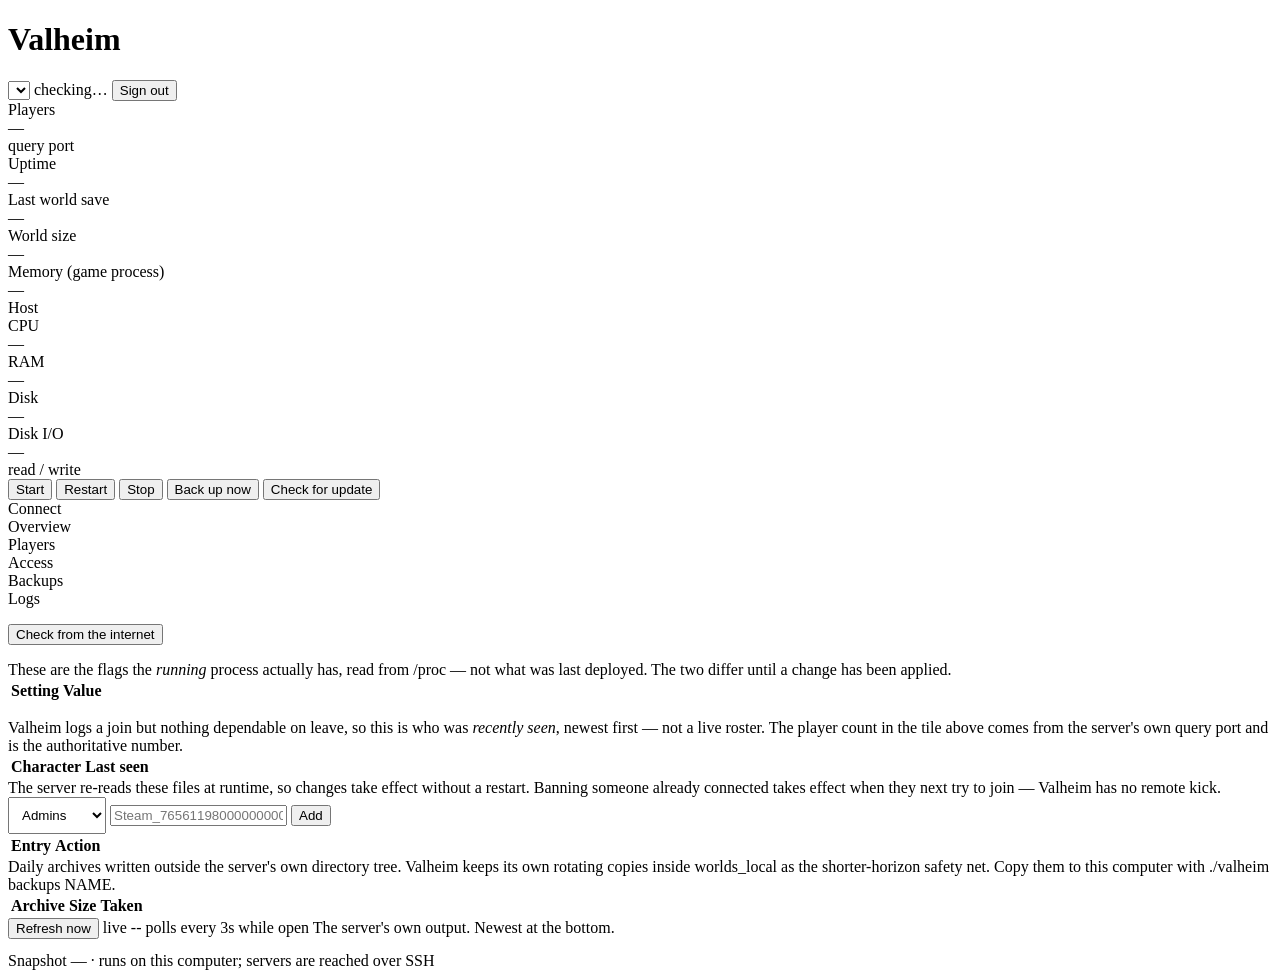
==== vhdeploy/static/index.html @ 9f72a346 "Add self-service Valheim server deployment and dashboard Adapts the Valheim server and dashboard fro" ====
<!doctype html>
<html lang="en">
<head>
<meta charset="utf-8">
<meta name="viewport" content="width=device-width, initial-scale=1">
<title>Valheim Server</title>
<link rel="stylesheet" href="/static/app.css">
</head>
<body>

<header class="rune">
  <h1 id="server-name">Valheim</h1>
  <select id="server-select" aria-label="Choose a server"></select>
  <span class="world" id="world-name"></span>
  <span class="spacer"></span>
  <span class="pill" id="status-pill"><span class="dot"></span><span id="status-text">checking…</span></span>
  <button id="signout">Sign out</button>
</header>

<main>
  <div class="note bad" id="offline" hidden></div>
  <div id="empty" class="note" hidden>
    No servers yet. In a terminal, run <span class="mono">./valheim new</span>, then reload this page.
  </div>
  <div id="content">
  <section class="tiles">
    <div class="tile">
      <div class="label">Players</div>
      <div class="value" id="t-players">—</div>
      <div class="sub" id="t-players-sub">query port</div>
    </div>
    <div class="tile">
      <div class="label">Uptime</div>
      <div class="value" id="t-uptime">—</div>
      <div class="sub" id="t-restarts"></div>
    </div>
    <div class="tile">
      <div class="label">Last world save</div>
      <div class="value" id="t-save">—</div>
      <div class="sub" id="t-save-sub"></div>
    </div>
    <div class="tile">
      <div class="label">World size</div>
      <div class="value" id="t-world">—</div>
      <div class="sub" id="t-zdos"></div>
    </div>
    <div class="tile">
      <div class="label">Memory (game process)</div>
      <div class="value" id="t-mem">—</div>
      <div class="sub" id="t-disk"></div>
    </div>
  </section>

  <div class="section-label">Host</div>
  <section class="tiles">
    <div class="tile">
      <div class="label">CPU</div>
      <div class="value" id="t-cpu">—</div>
      <div class="sub" id="t-cpu-sub"></div>
    </div>
    <div class="tile">
      <div class="label">RAM</div>
      <div class="value" id="t-ram">—</div>
      <div class="sub" id="t-ram-sub"></div>
    </div>
    <div class="tile">
      <div class="label">Disk</div>
      <div class="value" id="t-hostdisk">—</div>
      <div class="sub" id="t-hostdisk-sub"></div>
    </div>
    <div class="tile">
      <div class="label">Disk I/O</div>
      <div class="value" id="t-diskio">—</div>
      <div class="sub" id="t-diskio-sub">read / write</div>
    </div>
  </section>

  <section class="actions">
    <button data-action="start">Start</button>
    <button data-action="restart" class="danger">Restart</button>
    <button data-action="stop" class="danger">Stop</button>
    <button data-action="backup">Back up now</button>
    <button data-action="update_check">Check for update</button>
  </section>

  <nav class="tabs">
    <div class="tab active" data-tab="connect">Connect</div>
    <div class="tab" data-tab="overview">Overview</div>
    <div class="tab" data-tab="players">Players</div>
    <div class="tab" data-tab="access">Access</div>
    <div class="tab" data-tab="backups">Backups</div>
    <div class="tab" data-tab="logs">Logs</div>
  </nav>

  <section class="panel active" id="panel-connect">
    <table><tbody id="connect-body"></tbody></table>
    <div class="row" style="margin-top:16px">
      <button id="reach-check">Check from the internet</button>
      <span class="muted" id="reach-result"></span>
    </div>
    <div id="connect-notes"></div>
    <p class="muted" id="connect-cost"></p>
  </section>

  <section class="panel" id="panel-overview">
    <div class="note">
      These are the flags the <em>running</em> process actually has, read from
      <span class="mono">/proc</span> — not what was last deployed.
      The two differ until a change has been applied.
    </div>
    <table>
      <thead><tr><th>Setting</th><th>Value</th></tr></thead>
      <tbody id="flags-body"></tbody>
    </table>
    <p class="muted" id="modifier-line" style="margin-top:16px"></p>
  </section>

  <section class="panel" id="panel-players">
    <div class="note">
      Valheim logs a join but nothing dependable on leave, so this is who was
      <em>recently seen</em>, newest first — not a live roster. The player count
      in the tile above comes from the server's own query port and is the
      authoritative number.
    </div>
    <table>
      <thead><tr><th>Character</th><th>Last seen</th></tr></thead>
      <tbody id="players-body"></tbody>
    </table>
  </section>

  <section class="panel" id="panel-access">
    <div class="note">
      The server re-reads these files at runtime, so changes take effect without
      a restart. Banning someone already connected takes effect when they next
      try to join — Valheim has no remote kick.
    </div>
    <div class="row">
      <select id="list-name" style="padding:9px">
        <option value="admins">Admins</option>
        <option value="banned">Banned</option>
        <option value="permitted">Permitted</option>
      </select>
      <input type="text" id="list-entry" placeholder="Steam_76561198000000000">
      <button id="list-add">Add</button>
    </div>
    <table>
      <thead><tr><th>Entry</th><th class="num">Action</th></tr></thead>
      <tbody id="list-body"></tbody>
    </table>
  </section>

  <section class="panel" id="panel-backups">
    <div class="note">
      Daily archives written outside the server's own directory tree. Valheim
      keeps its own rotating copies inside <span class="mono">worlds_local</span>
      as the shorter-horizon safety net. Copy them to this computer with
      <span class="mono">./valheim backups NAME</span>.
    </div>
    <table>
      <thead><tr><th>Archive</th><th class="num">Size</th><th>Taken</th></tr></thead>
      <tbody id="backups-body"></tbody>
    </table>
  </section>

  <section class="panel" id="panel-logs">
    <div class="row">
      <button id="logs-refresh">Refresh now</button>
      <span class="pill up"><span class="dot"></span>live -- polls every 3s while open</span>
      <span class="muted">The server's own output. Newest at the bottom.</span>
    </div>
    <pre class="log" id="logs"></pre>
  </section>
  </div>
</main>

<footer>
  Snapshot <span id="generated" class="mono">—</span> · runs on this computer; servers are reached over SSH
</footer>

<script src="/static/app.js"></script>
</body>
</html>
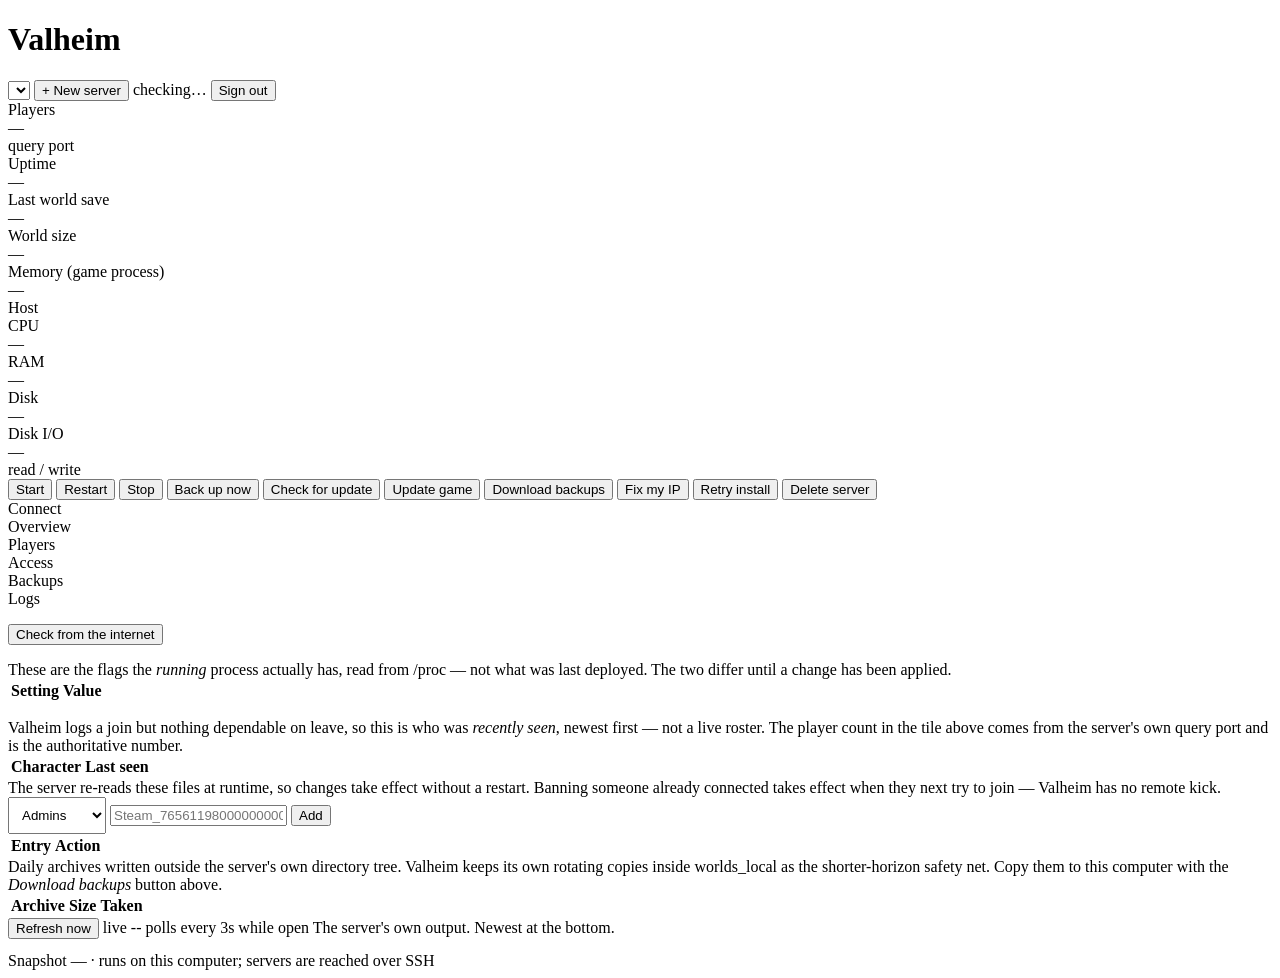
==== commit 3da30d51: "Add downloadable apps and browser-based server setup Removes the need for a clone, git, Python or a " ====
--- a/vhdeploy/static/index.html
+++ b/vhdeploy/static/index.html
@@ -11,6 +11,7 @@
 <header class="rune">
   <h1 id="server-name">Valheim</h1>
   <select id="server-select" aria-label="Choose a server"></select>
+  <button id="new-server">+ New server</button>
   <span class="world" id="world-name"></span>
   <span class="spacer"></span>
   <span class="pill" id="status-pill"><span class="dot"></span><span id="status-text">checking…</span></span>
@@ -19,9 +20,34 @@
 
 <main>
   <div class="note bad" id="offline" hidden></div>
-  <div id="empty" class="note" hidden>
-    No servers yet. In a terminal, run <span class="mono">./valheim new</span>, then reload this page.
-  </div>
+  <section id="wizard" hidden>
+    <ol class="steps" id="wizard-steps"></ol>
+    <div id="wizard-body"></div>
+    <p class="error-line" id="wizard-error"></p>
+    <div class="row" id="wizard-nav">
+      <button id="wizard-back">Back</button>
+      <button id="wizard-next">Continue</button>
+      <button id="wizard-cancel">Cancel</button>
+    </div>
+  </section>
+
+  <section id="job" hidden>
+    <h2 id="job-title"></h2>
+    <p class="muted" id="job-status"></p>
+    <pre class="log" id="job-log"></pre>
+    <div class="row" style="margin-top:14px"><button id="job-close" hidden>Done</button></div>
+  </section>
+
+  <section id="confirm-delete" class="note bad" hidden>
+    <p><strong id="delete-title"></strong> This permanently deletes the server and its world.</p>
+    <label class="check"><input type="checkbox" id="delete-download" checked> Download its backups to this computer first</label>
+    <div class="row" style="margin-top:10px">
+      <input type="text" id="delete-name" placeholder="Type the server's short name">
+      <button id="delete-go" class="danger">Delete server</button>
+      <button id="delete-cancel">Cancel</button>
+    </div>
+  </section>
+
   <div id="content">
   <section class="tiles">
     <div class="tile">
@@ -81,6 +107,11 @@
     <button data-action="stop" class="danger">Stop</button>
     <button data-action="backup">Back up now</button>
     <button data-action="update_check">Check for update</button>
+    <button data-job="update">Update game</button>
+    <button data-job="download-backups">Download backups</button>
+    <button data-job="allow-my-ip" id="fix-ip">Fix my IP</button>
+    <button data-job="apply" id="retry-install">Retry install</button>
+    <button id="delete-server" class="danger">Delete server</button>
   </section>
 
   <nav class="tabs">
@@ -154,7 +185,7 @@
       Daily archives written outside the server's own directory tree. Valheim
       keeps its own rotating copies inside <span class="mono">worlds_local</span>
       as the shorter-horizon safety net. Copy them to this computer with
-      <span class="mono">./valheim backups NAME</span>.
+      the <em>Download backups</em> button above.
     </div>
     <table>
       <thead><tr><th>Archive</th><th class="num">Size</th><th>Taken</th></tr></thead>
@@ -178,5 +209,6 @@
 </footer>
 
 <script src="/static/app.js"></script>
+<script src="/static/wizard.js"></script>
 </body>
 </html>
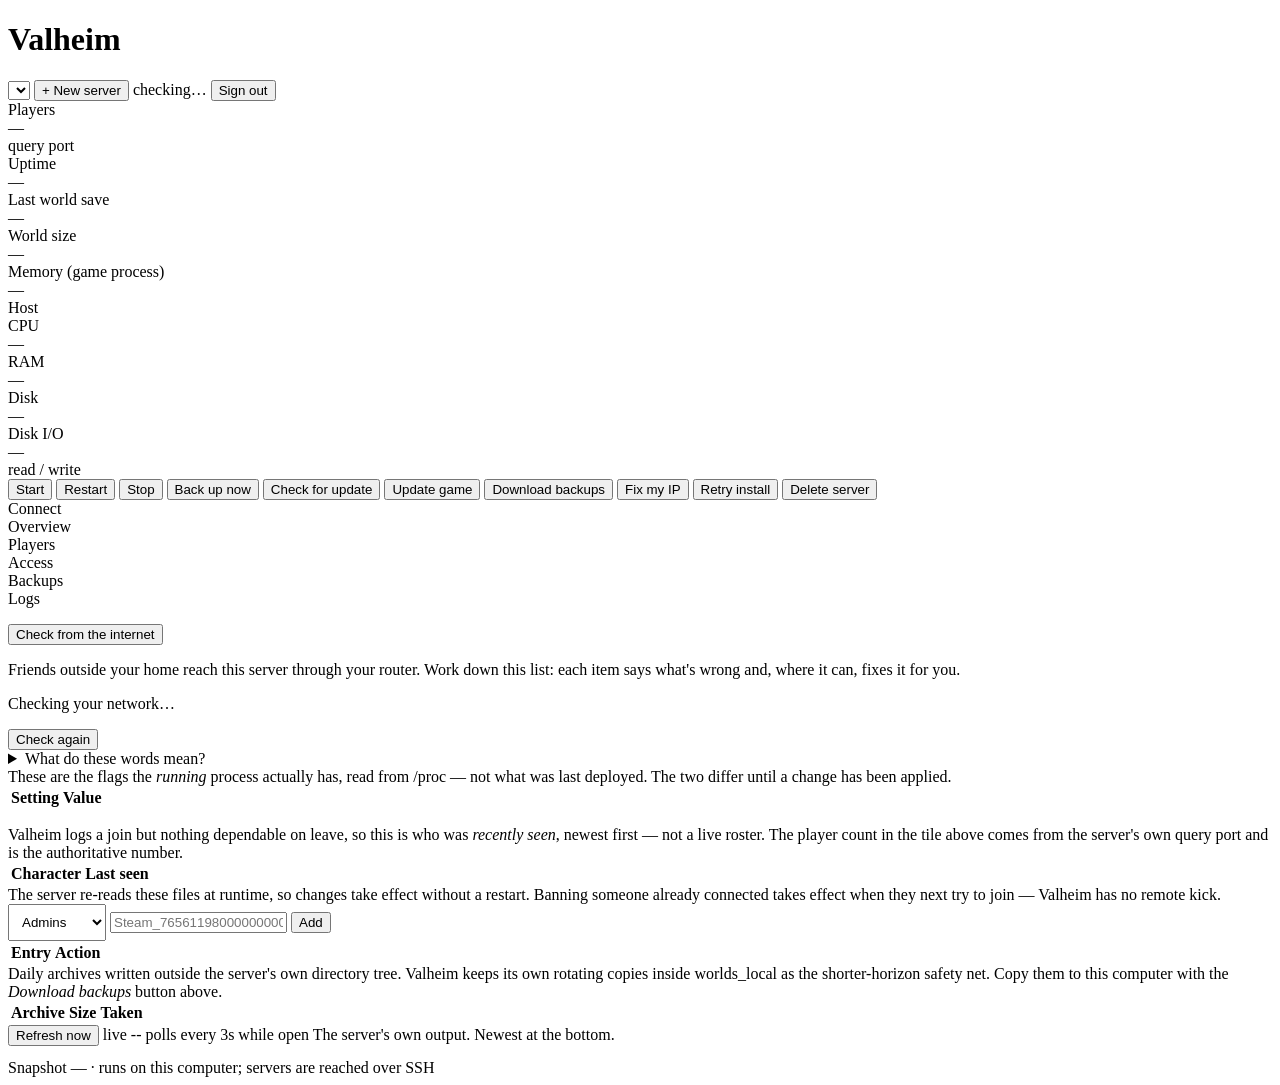
==== commit ac50d5b7: "Build a Windows installer and smoke test it in CI WIP.  Co-Authored-By: Claude Opus 5.5 <noreply@ant" ====
--- a/vhdeploy/static/index.html
+++ b/vhdeploy/static/index.html
@@ -3,7 +3,7 @@
 <head>
 <meta charset="utf-8">
 <meta name="viewport" content="width=device-width, initial-scale=1">
-<title>Valheim Server</title>
+<title>Valheim Deploy</title>
 <link rel="stylesheet" href="/static/app.css">
 </head>
 <body>
@@ -16,6 +16,7 @@
   <span class="spacer"></span>
   <span class="pill" id="status-pill"><span class="dot"></span><span id="status-text">checking…</span></span>
   <button id="signout">Sign out</button>
+  <button id="quit-app" class="danger" hidden title="Stops every server, saving each world, and closes the app">Quit app</button>
 </header>
 
 <main>
@@ -106,9 +107,11 @@
     <button data-action="restart" class="danger">Restart</button>
     <button data-action="stop" class="danger">Stop</button>
     <button data-action="backup">Back up now</button>
-    <button data-action="update_check">Check for update</button>
+    <button data-action="update_check" id="update-check">Check for update</button>
     <button data-job="update">Update game</button>
-    <button data-job="download-backups">Download backups</button>
+    <button data-job="download-backups" id="download-backups">Download backups</button>
+    <button id="open-folder" hidden>Open backups folder</button>
+    <label class="check inline" id="autostart-wrap" hidden><input type="checkbox" id="autostart"> Start when the app opens</label>
     <button data-job="allow-my-ip" id="fix-ip">Fix my IP</button>
     <button data-job="apply" id="retry-install">Retry install</button>
     <button id="delete-server" class="danger">Delete server</button>
@@ -116,6 +119,7 @@
 
   <nav class="tabs">
     <div class="tab active" data-tab="connect">Connect</div>
+    <div class="tab" data-tab="network" id="network-tab" hidden>Network</div>
     <div class="tab" data-tab="overview">Overview</div>
     <div class="tab" data-tab="players">Players</div>
     <div class="tab" data-tab="access">Access</div>
@@ -131,6 +135,38 @@
     </div>
     <div id="connect-notes"></div>
     <p class="muted" id="connect-cost"></p>
+  </section>
+
+  <section class="panel" id="panel-network">
+    <p>Friends outside your home reach this server through your router. Work down this list: each
+       item says what's wrong and, where it can, fixes it for you.</p>
+    <div id="net-body"><p class="muted">Checking your network…</p></div>
+    <div class="row" style="margin-top:16px">
+      <button id="net-refresh">Check again</button>
+      <span class="muted" id="net-checked"></span>
+    </div>
+    <details class="explain">
+      <summary>What do these words mean?</summary>
+      <dl>
+        <dt>Public IP address</dt>
+        <dd>The one address the internet sees for your whole home. Friends join with it. Your internet
+            provider can change it, often when the router restarts.</dd>
+        <dt>LAN IP address</dt>
+        <dd>This PC's address inside your home, such as 192.168.1.50. Only devices on your own network can
+            use it. Your router hands these out and can change them, which is why a reservation helps.</dd>
+        <dt>Port forwarding</dt>
+        <dd>A rule in your router that says "game traffic arriving on these ports goes to this PC". Without
+            it the router doesn't know where the traffic belongs, and drops it.</dd>
+        <dt>UPnP</dt>
+        <dd>A way for apps to ask the router for a port forward themselves. Many routers have it; some
+            ship with it off.</dd>
+        <dt>CGNAT</dt>
+        <dd>When your internet provider shares one public IP between many customers. Nothing you set at
+            home can then let friends in. Ask the provider for your own public IPv4 address.</dd>
+        <dt>Firewall</dt>
+        <dd>Windows' own filter for incoming traffic. It needs a rule allowing the game in.</dd>
+      </dl>
+    </details>
   </section>
 
   <section class="panel" id="panel-overview">
@@ -205,7 +241,7 @@
 </main>
 
 <footer>
-  Snapshot <span id="generated" class="mono">—</span> · runs on this computer; servers are reached over SSH
+  Snapshot <span id="generated" class="mono">—</span> · <span id="footer-where">runs on this computer; servers are reached over SSH</span>
 </footer>
 
 <script src="/static/app.js"></script>
